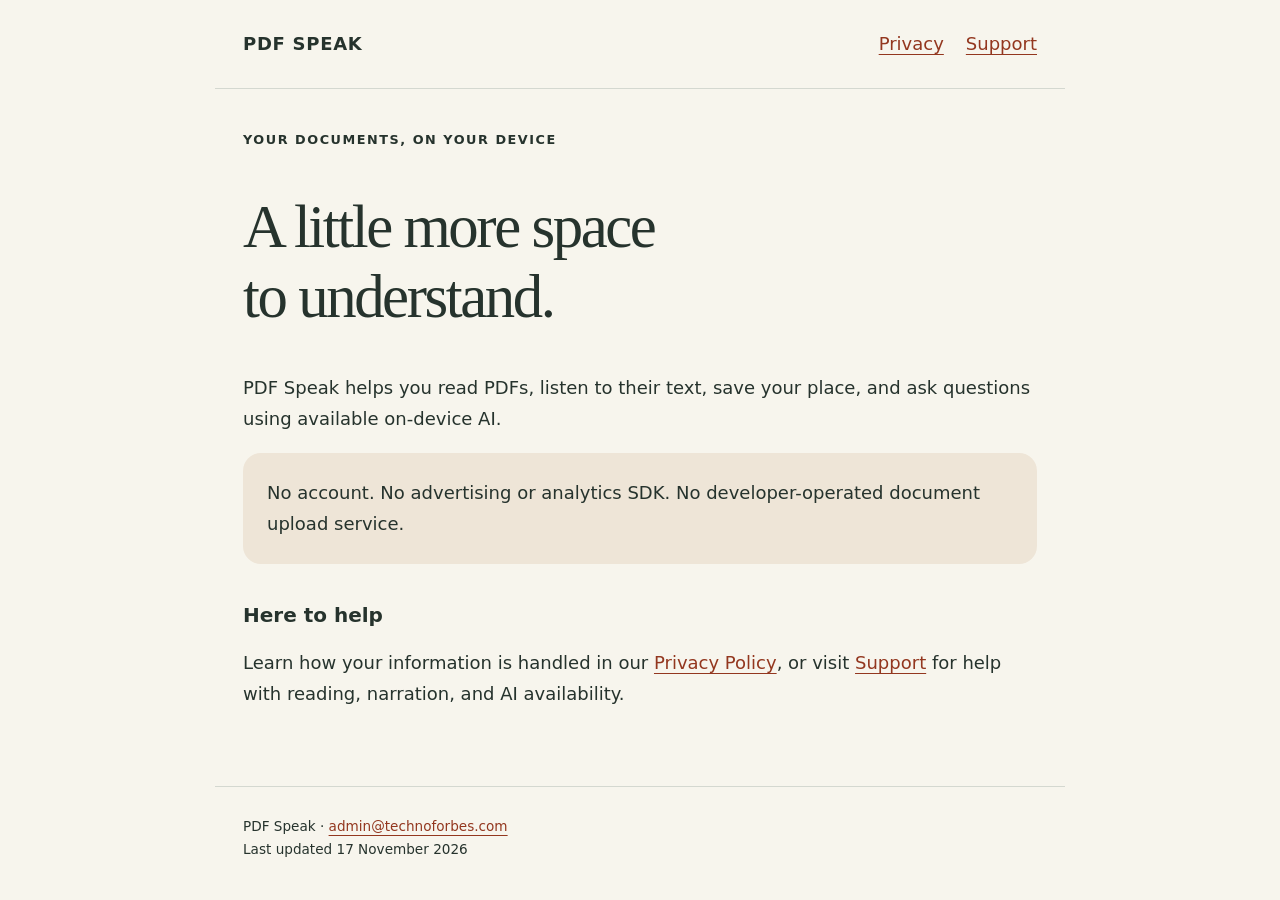
==== index.html @ 987bfdf0 "Publish PDF Speak privacy policy and support" ====
<!doctype html>
<html lang="en"><head><meta charset="utf-8"><meta name="viewport" content="width=device-width,initial-scale=1"><meta name="description" content="Read. Listen. Understand. for PDF Speak, a private PDF reading and listening app."><title>Read. Listen. Understand. · PDF Speak</title><link rel="stylesheet" href="style.css"></head><body><a class="skip" href="#main">Skip to content</a><header><a class="brand" href="index.html">PDF SPEAK</a><nav aria-label="Main"><a href="privacy.html">Privacy</a><a href="support.html">Support</a></nav></header><main id="main"><p class="eyebrow">Your documents, on your device</p><h1>A little more space<br>to understand.</h1><p>PDF Speak helps you read PDFs, listen to their text, save your place, and ask questions using available on-device AI.</p><p class="note">No account. No advertising or analytics SDK. No developer-operated document upload service.</p><h2>Here to help</h2><p>Learn how your information is handled in our <a href="privacy.html">Privacy Policy</a>, or visit <a href="support.html">Support</a> for help with reading, narration, and AI availability.</p></main><footer>PDF Speak · <a href="mailto:admin@technoforbes.com">admin@technoforbes.com</a><br>Last updated 17 November 2026</footer></body></html>
---- style.css ----
*{box-sizing:border-box}html{color-scheme:light dark}body{margin:0;background:#f7f5ed;color:#26332d;font:18px/1.75 system-ui,-apple-system,sans-serif}header,main,footer{max-width:850px;margin:auto;padding:28px}header{display:flex;gap:24px;align-items:center;justify-content:space-between;border-bottom:1px solid #d4d8d0}nav{display:flex;gap:22px;flex-wrap:wrap}a{color:#93371f;text-underline-offset:4px}a:focus-visible{outline:3px solid #93371f;outline-offset:5px}h1{font:clamp(2.3rem,7vw,3.8rem)/1.14 Georgia,serif;letter-spacing:-.04em}h2{font-size:1.25rem;margin-top:2.3rem;line-height:1.4}.brand{font-weight:800;letter-spacing:.04em;text-decoration:none;color:inherit}.eyebrow{font-size:.8rem;font-weight:700;letter-spacing:.12em;text-transform:uppercase}.note{background:#eee5d7;border-radius:18px;padding:24px}.skip{position:absolute;left:-9999px}.skip:focus{left:12px;top:12px;background:white;padding:12px}footer{font-size:.85rem;border-top:1px solid #d4d8d0;margin-top:30px}@media(max-width:500px){header{align-items:start;flex-direction:column;gap:12px}header,main,footer{padding:22px}}@media(prefers-color-scheme:dark){body{background:#181e1b;color:#f2f0e8}a{color:#f5ab8f}.note{background:#30382f}header,footer{border-color:#465046}}
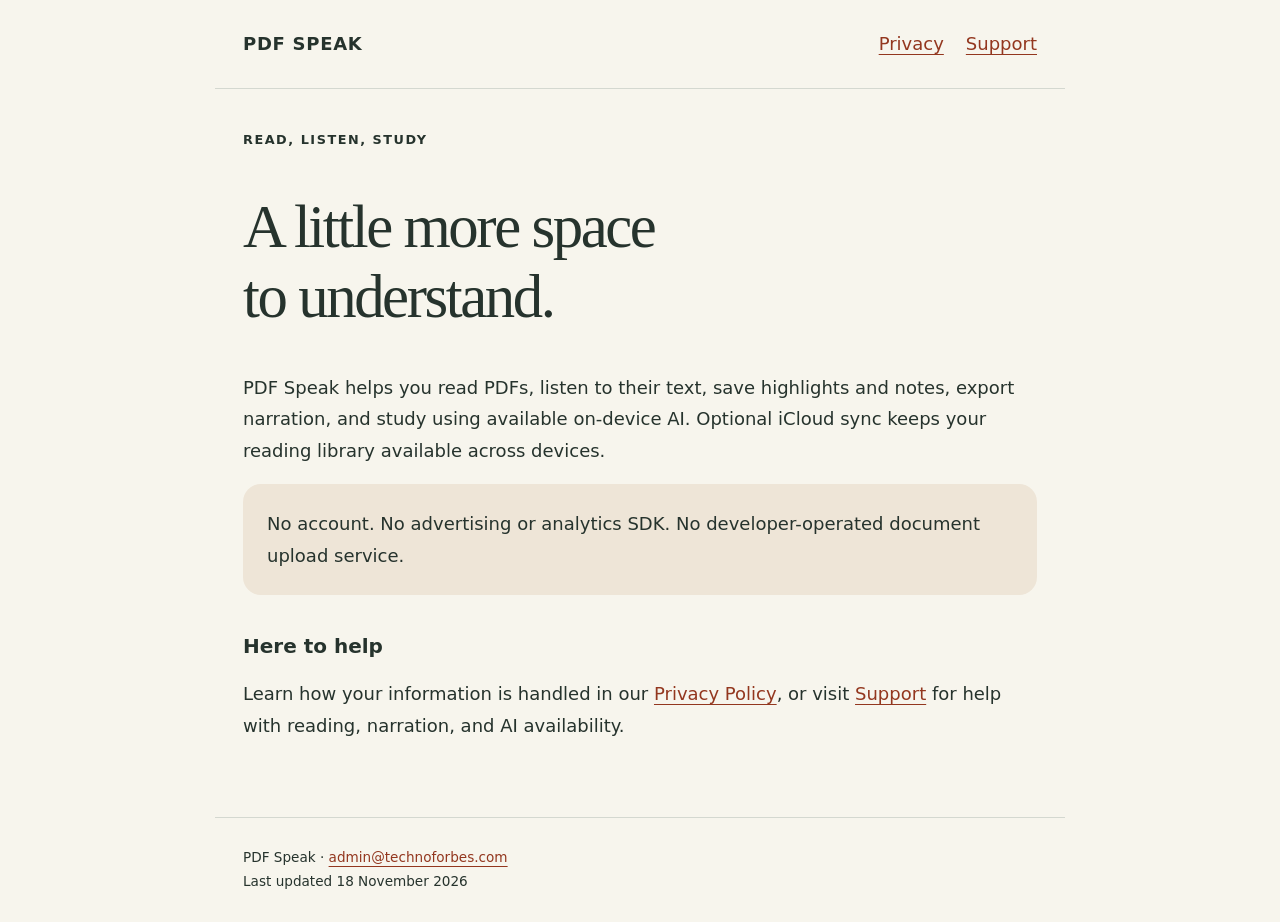
==== commit 206a8b99: "Explain optional iCloud sync and PDF reading exports" ====
--- a/index.html
+++ b/index.html
@@ -1,2 +1,2 @@
 <!doctype html>
-<html lang="en"><head><meta charset="utf-8"><meta name="viewport" content="width=device-width,initial-scale=1"><meta name="description" content="Read. Listen. Understand. for PDF Speak, a private PDF reading and listening app."><title>Read. Listen. Understand. · PDF Speak</title><link rel="stylesheet" href="style.css"></head><body><a class="skip" href="#main">Skip to content</a><header><a class="brand" href="index.html">PDF SPEAK</a><nav aria-label="Main"><a href="privacy.html">Privacy</a><a href="support.html">Support</a></nav></header><main id="main"><p class="eyebrow">Your documents, on your device</p><h1>A little more space<br>to understand.</h1><p>PDF Speak helps you read PDFs, listen to their text, save your place, and ask questions using available on-device AI.</p><p class="note">No account. No advertising or analytics SDK. No developer-operated document upload service.</p><h2>Here to help</h2><p>Learn how your information is handled in our <a href="privacy.html">Privacy Policy</a>, or visit <a href="support.html">Support</a> for help with reading, narration, and AI availability.</p></main><footer>PDF Speak · <a href="mailto:admin@technoforbes.com">admin@technoforbes.com</a><br>Last updated 17 November 2026</footer></body></html>+<html lang="en"><head><meta charset="utf-8"><meta name="viewport" content="width=device-width,initial-scale=1"><meta name="description" content="Read. Listen. Understand. for PDF Speak, a private PDF reading and listening app."><title>Read. Listen. Understand. · PDF Speak</title><link rel="stylesheet" href="style.css"></head><body><a class="skip" href="#main">Skip to content</a><header><a class="brand" href="index.html">PDF SPEAK</a><nav aria-label="Main"><a href="privacy.html">Privacy</a><a href="support.html">Support</a></nav></header><main id="main"><p class="eyebrow">Read, listen, study</p><h1>A little more space<br>to understand.</h1><p>PDF Speak helps you read PDFs, listen to their text, save highlights and notes, export narration, and study using available on-device AI. Optional iCloud sync keeps your reading library available across devices.</p><p class="note">No account. No advertising or analytics SDK. No developer-operated document upload service.</p><h2>Here to help</h2><p>Learn how your information is handled in our <a href="privacy.html">Privacy Policy</a>, or visit <a href="support.html">Support</a> for help with reading, narration, and AI availability.</p></main><footer>PDF Speak · <a href="mailto:admin@technoforbes.com">admin@technoforbes.com</a><br>Last updated 18 November 2026</footer></body></html>
